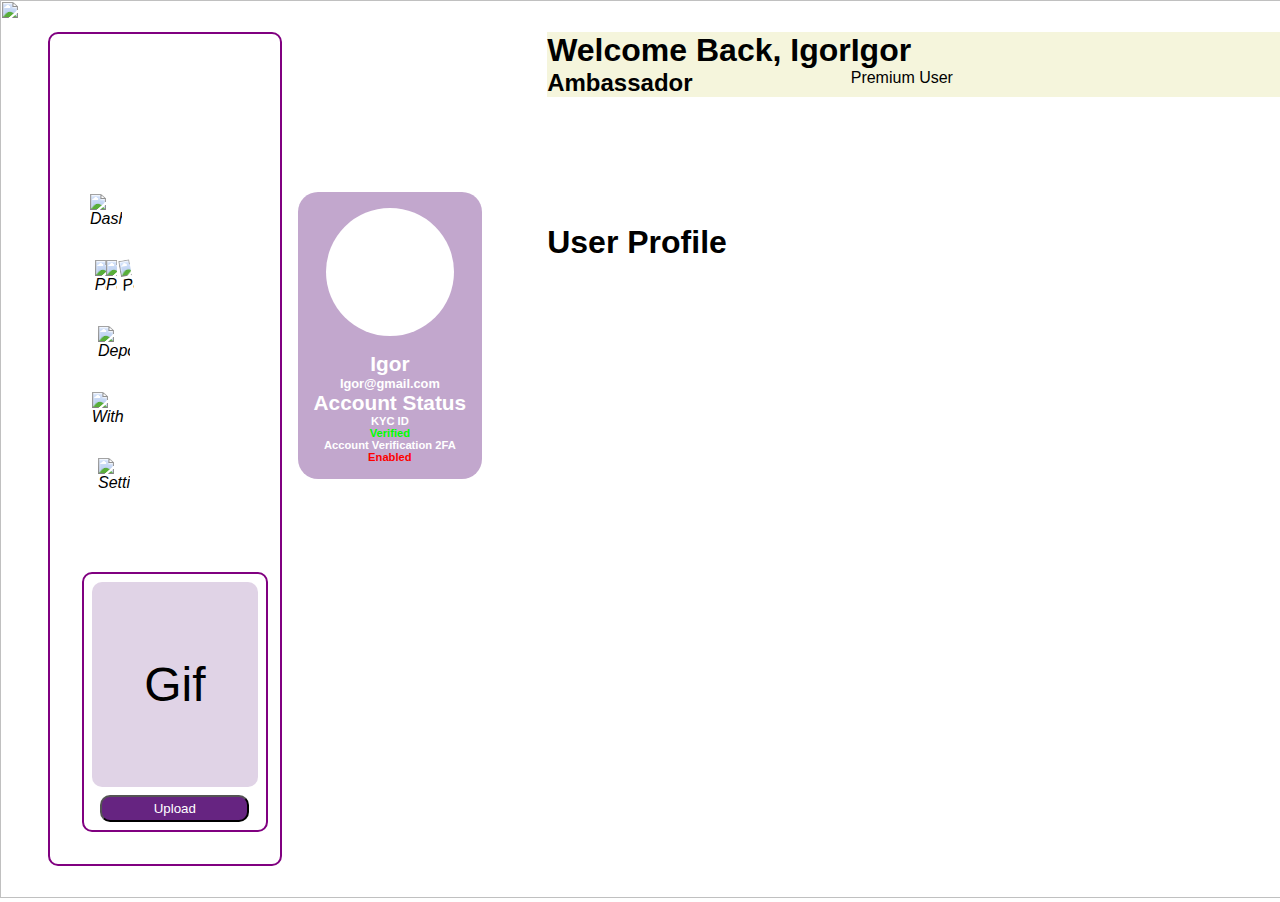
==== UserDashboard.html @ 8603f8ef "User Dashboard Created" ====
<!DOCTYPE html>
<html lang="en">
<head>
    <meta charset="UTF-8">
    <meta http-equiv="X-UA-Compatible" content="IE=edge">
    <meta name="viewport" content="width=device-width, initial-scale=1.0">
    <link rel="stylesheet" href="./CSS/Common.css" />
    <link rel="stylesheet" href="./CSS/dashboard.css" />
    <!-- FontAwesome -->
    <!-- <link rel="stylesheet" href="./CSS/all.css" /> -->
    <!-- Bootstrap -->

    <link href="https://cdn.jsdelivr.net/npm/bootstrap@5.0.2/dist/css/bootstrap.min.css" rel="stylesheet" integrity="sha384-EVSTQN3/azprG1Anm3QDgpJLIm9Nao0Yz1ztcQTwFspd3yD65VohhpuuCOmLASjC" crossorigin="anonymous" />
    <title>User Dashboard</title>
</head>
<body style="padding: 2em 3em">
    <div class="bg-container">
        <img src="./Images/Background-2.png" alt="" class="bg" />
    </div>

    <section class="c-dashboard-container">
        <aside class="c-sidebar-container">
            <nav class="c-sidebar__linkContainer">
                <ul class="c-sidebar">
                    <li class="c-sidebar__item">
                        <i>
                            <img src="./Images/Icons/Dashboard.png" alt="Dashboard" class="c-sidebar__icon">
                        </i>
                        <a class="c-sidebar__link">Dashboard</a>
                    </li>
                    <li class="c-sidebar__item">
                        <i>
                            <img src="./Images/Icons/Packages.png" alt="Package" class="c-sidebar__icon --package-icon">
                            <img src="./Images/Icons/Packages.png" alt="Package" class="c-sidebar__icon --package-icon">
                            <img src="./Images/Icons/Packages.png" alt="Package" class="c-sidebar__icon --package-icon --is-last">
                        </i>
                        <a class="c-sidebar__link ">Package</a>
                    </li>
                    <li class="c-sidebar__item">
                        <i>
                            <img src="./Images/Icons/deposit.png" alt="Deposit" class="c-sidebar__icon">
                        </i>
                        <a class="c-sidebar__link">Deposit</a>
                    </li>
                    <li class="c-sidebar__item">
                        <i>
                            <img src="./Images/Icons/Withdrawl.png" alt="Withdrawl" class="c-sidebar__icon">
                        </i>
                        <a class="c-sidebar__link">Withdrawl</a>
                    </li>
                    <li class="c-sidebar__item">
                        <i>
                            <img src="./Images/Icons/Setting.png" alt="Settings" class="c-sidebar__icon">
                        </i>
                        <a class="c-sidebar__link">Settings</a>
                    </li>
                </ul>
            </nav>
            <section class="c-sidebar__imgContainer">
                <div class="c-sidebar-img">Gif</div>
                <button class="c-sidebar-btn">Upload</button>
            </section>
        </aside>

        <section class="c-user-card">
            <div class="c-user__img"></div>
            <h1 class="c-user__name">Igor</h1>
            <h3 class="c-user__email">Igor@gmail.com</h3>
            <h1 class="c-user__status-head">Account Status</h1>
            <h3 class="c-user__id">KYC ID</h3>
            <h2 class="c-user__status">Verified</h2>
            <h3 class="c-authentication-head">Account Verification 2FA</h3>
            <h2 class="c-authentication-status">Enabled</h2>
        </section>
        <section class="c-welcome-container">
            <div class="c__welcomeContainer">
                <h1 class="c__welcomeHead">Welcome Back, Igor</h1>
                <h2 class="c__welcomeStatus">Ambassador</h2>
            </div>
            <div class="c__profileContainer">
                <div class="c-profile-img"></div>
                <div class="c-profile_details">
                    <h1 class="c_usersName">Igor</h1>
                    <p class="c__userType">Premium User</p>
                </div>
            </div>
        </section>
        <section class="c-page-title-container">
            <h1 class="c-page-title">User Profile</h1>
        </section>
        <section class="c-form-container">
            <form action="" method="post">
                
            </form>
        </section>
    </section>




    <!-- <script src="./JS/all.js"></script> -->
    <script
      src="https://cdn.jsdelivr.net/npm/bootstrap@5.0.2/dist/js/bootstrap.bundle.min.js"
      integrity="sha384-MrcW6ZMFYlzcLA8Nl+NtUVF0sA7MsXsP1UyJoMp4YLEuNSfAP+JcXn/tWtIaxVXM"
      crossorigin="anonymous"
    ></script>
</body>
</html>
---- CSS/Common.css ----
:root{
    --purple: #662481;
}
*{
    margin: 0;
    padding: 0;
    font-family: Arial, Helvetica, sans-serif;
}
::-webkit-scrollbar{
    width: .5em;
}

::-webkit-scrollbar-track{
    background: #141414;
    border: 4px solid transparent;
}
::-webkit-scrollbar-thumb{
    background: #222;
}
body{
    width: 100%;
    padding: 5rem;
    position: relative;
}
.bg-container{
    position: absolute;
    left: 0;
    top: 0;
    width: 100%;
    height: 100%;
    z-index: -2;
}
.bg{
    width: 100%;
    height: 100%;
    object-fit: cover;
    z-index: -999;
}
.c-icon-main-container{
    position: absolute;
    display: flex;
    top: 0;
    right: 0;
    padding: 1em;
    gap: 0.5em;
}
.c-icon-container{
    background-color: #662481;
    padding: 1em;
    border-radius: 50%;
    cursor: pointer;
    transition: all 250ms ease-in-out;
}
.c-icon-container:hover{
    transform: scale(1.05);
    background-color: #6b2b84;
}
.c__icon{
    width: 1.5em;
    aspect-ratio: 1;
}
---- CSS/dashboard.css ----
:root{
    --pt: 10em;
}
.c-dashboard-container{
    display: grid;
    grid-template-columns: repeat(5, 1fr);
    grid-template-rows: repeat(12, auto);
    column-gap: 1em;
}
aside{
    /* width: fit-content; */
    height: fit-content;
    padding: 2em;
    border: 2px solid purple;
    border-radius: 10px;
    padding-top: var(--pt);
    grid-row: 1/13 span;
}
ul{
    padding: 0 !important;
    padding-bottom: 3em !important;
}
.c-sidebar__item{
    width: 10em;
    display: flex;
    place-items: flex-end;
    margin-bottom: 2em;
    gap: 2em;
}
.c-sidebar__icon{
    width: 2em;
}
.--package-icon{
    width: .7em;
    margin: 0;
    padding: 0;
}
.--package-icon.--is-last{
    transform: rotate(-10deg);
    margin-inline-start: 4px;
}
.c-sidebar__link{
    text-align: center !important;
    text-decoration: none;
    color: #fff;
}
.c-sidebar__link:hover{

    color: #aaa;
}
i, a{
    width: 50%;
    display: flex;
    justify-content: center;
    cursor: pointer;
}
a{
    justify-content: center;
    font-weight: bold;
}

/* Sidebar Image */

.c-sidebar__imgContainer{
    width: 100%;
    height: 15em;
    border: 2px solid purple;
    border-radius: 10px;
    padding: .5em;
    display: flex;
    flex-direction: column;
    justify-content: space-between;
    gap: .5em    ;
    grid-row: 2/3;

}
.c-sidebar-img{
    height: 100%;
    background: rgba(102, 36, 129,0.2);
    border-radius: 10px;
    display: flex;
    justify-content: center;
    align-items: center;
    color: #000;
    font-size: 3em;
}
.c-sidebar-btn{
    width: 90%;
    margin-inline: auto;
    background-color: var(--purple);
    color: #fff;
    border-radius: 10px;
    padding: 0.3em 1em;
}

/* User Details Card */

.c-user-card{
    background-color: rgba(102, 36, 129, 0.4);
    width: fit-content;
    padding: 1em;
    margin-top: var(--pt);
    border-radius: 20px;
    grid-row: 1 / 5 span;
}

.c-user__img{
    width: 8em;
    aspect-ratio: 1;
    background: #fff;
    border-radius: 50%;
    margin-inline: auto;
    margin-bottom: 1em;
}

.c-user-card> h1,
.c-user-card> h2,
.c-user-card> h3{
    text-align: center;
    color: #fff;
    font-weight: bold;
}
.c-user__name,
.c-user__status-head{
    font-size: 1.3em;
}
.c-user__email{
    font-size: .8em;
}
.c-user__id,
.c-user__status,
.c-authentication-head,
.c-authentication-status{
    font-size: .7em;
}

h2.c-user__status{
    color: #00ff00;
}
h2.c-authentication-status{
    color:#ff0000;
}

/* Welcome Header */

.c-welcome-container{
    height: fit-content;
    grid-column: 3/6 span;
    grid-row: 1 / 3 span;
    background-color: beige;
    display: flex;
}

.c-page-title-container{
    grid-column: 3/6 span;
    grid-row: 3/4 span;
}

/* Details Form */

.c-form-container{
    grid-column: 3/6;
    grid-row: 5 / 13;
}
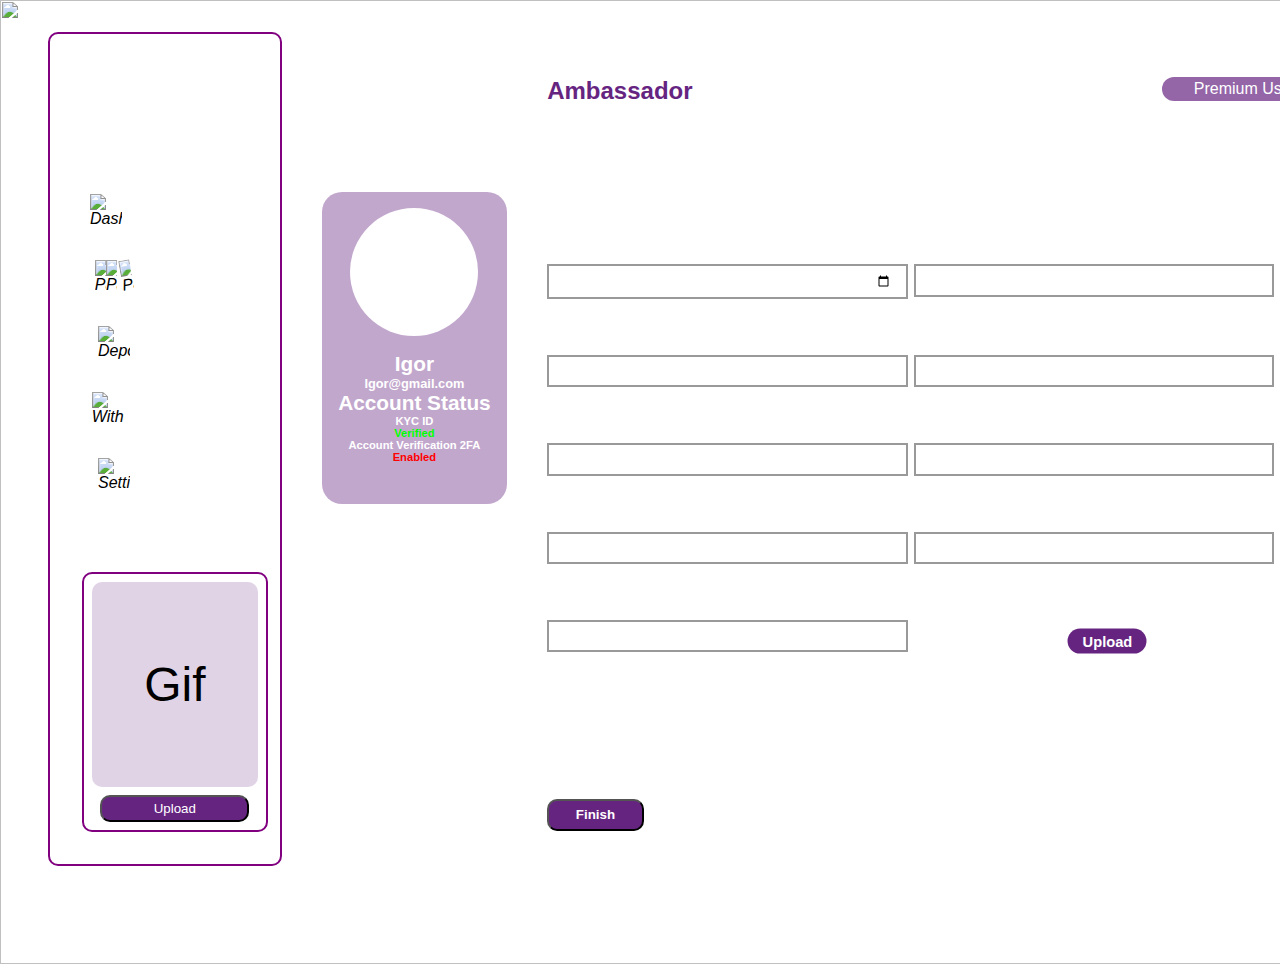
==== commit ff4182f5: "User Dashboard Completed" ====
--- a/UserDashboard.html
+++ b/UserDashboard.html
@@ -74,13 +74,13 @@
         </section>
         <section class="c-welcome-container">
             <div class="c__welcomeContainer">
-                <h1 class="c__welcomeHead">Welcome Back, Igor</h1>
+                <h1 class="c__welcomeHead">Welcome Back, <span class="c-user-name">Igor</span></h1>
                 <h2 class="c__welcomeStatus">Ambassador</h2>
             </div>
             <div class="c__profileContainer">
                 <div class="c-profile-img"></div>
                 <div class="c-profile_details">
-                    <h1 class="c_usersName">Igor</h1>
+                    <h1 class="c__usersName">Igor</h1>
                     <p class="c__userType">Premium User</p>
                 </div>
             </div>
@@ -89,9 +89,21 @@
             <h1 class="c-page-title">User Profile</h1>
         </section>
         <section class="c-form-container">
-            <form action="" method="post">
-                
+            <form action="" method="post" class="c-form">
+                <div class="c-form-input-container"><label for="dob" class="c__label">Date of Birth</label><input type="date" class="c-form__input"></div>
+                <div class="c-form-input-container"><label for="id-number" class="c__label">Id Number</label><input type="number" class="c-form__input"></div>
+                <div class="c-form-input-container"><label for="address" class="c__label">Address</label><input type="text" class="c-form__input"></div>
+                <div class="c-form-input-container"><label for="city" class="c__label">City</label><input type="text" class="c-form__input"></div>
+                <div class="c-form-input-container"><label for="z-code" class="c__label">Zip Code</label><input type="number" class="c-form__input"></div>
+                <div class="c-form-input-container"><label for="contry" class="c__label">country</label><input type="text" class="c-form__input"></div>
+                <div class="c-form-input-container"><label for="phon" class="c__label">Phone Number</label><input type="phone" class="c-form__input"></div>
+                <div class="c-form-input-container"><label for="email" class="c__label">Email</label><input type="email" class="c-form__input"></div>
+                <div class="c-form-input-container"><label for="pin" class="c__label">Pin Code</label><input type="number" class="c-form__input"></div>
+                <div class="c-form-input-container"><label for="id" class="c__label">Upload ID</label><input type="file" class="c-form_input --file-input"></div>
             </form>
+        </section>
+        <section class="c-form-submit">
+            <input type="submit" value="Finish" class="c-form__btn" name="update">
         </section>
     </section>
 
--- a/CSS/dashboard.css
+++ b/CSS/dashboard.css
@@ -6,6 +6,7 @@
     grid-template-columns: repeat(5, 1fr);
     grid-template-rows: repeat(12, auto);
     column-gap: 1em;
+    min-height: 100vh;
 }
 aside{
     /* width: fit-content; */
@@ -102,6 +103,7 @@
     margin-top: var(--pt);
     border-radius: 20px;
     grid-row: 1 / 5 span;
+    justify-self: center;
 }
 
 .c-user__img{
@@ -147,18 +149,121 @@
     height: fit-content;
     grid-column: 3/6 span;
     grid-row: 1 / 3 span;
-    background-color: beige;
-    display: flex;
-}
+    display: flex;
+    justify-content: space-between;
+}
+
+.c__welcomeHead{
+    font-size: 2.5em;
+    color: #fff;
+}
+.c-user-name{
+    font-family: arial;
+    font-weight: bolder;
+}
+.c__welcomeStatus{
+    color: var(--purple);
+}
+.c__profileContainer{
+    display: flex;
+    align-items: center;
+    gap: 1em;
+}
+.c-profile-img{
+    width: 3.2em;
+    height: 3.2em;
+    aspect-ratio: 1/1;
+    border: 2px solid #fff;
+    border-radius: 10px;
+}
+.c__usersName{
+    font-size: 2em;
+    padding: 0 0.3em;
+    margin: 2px !important;
+    color: #fff;
+}
+.c__userType{
+    font-size: 1em;
+    background-color: rgba(102, 36, 129, 0.7);
+    color: #fff;
+    padding: 0.2em 2em;
+    border-radius: 20px;
+    margin: 0 !important;
+}
+
+/* Page title */
 
 .c-page-title-container{
     grid-column: 3/6 span;
-    grid-row: 3/4 span;
+    grid-row: 2/4 span;
+    align-self: flex-start;
+}
+.c-page-title{
+    color: #fff;
 }
 
 /* Details Form */
 
 .c-form-container{
+    grid-column: 3 / 6;
+    grid-row: 3 / 11;
+}
+.c-form{
+    display: grid;
+    grid-template-columns: repeat(2, 1fr);
+    grid-row-gap: 2em;
+}
+.c__label{
+    display: block;
+    color: #fff;
+    font-weight: bold;
+    font-size: 1.3em;
+}
+.c-form__input{
+    width: 90%;
+    background-color: transparent;
+    color: #fff;
+    border: 2px solid #999999;
+    padding: 0.5em 1em;
+}
+.--file-input{
+    position: relative;
+    color: transparent;
+    width: 100%;
+    padding: 0.8em;
+}
+.--file-input::-webkit-file-upload-button{
+    visibility: hidden;
+}
+.--file-input::before{
+    content: 'Upload';
+    display: inline-block;
+    background-color: var(--purple);
+    -webkit-user-select: none;
+    cursor: pointer;
+    color: #fff;
+    font-weight: bold;
+    font-size: 1.1em;
+    margin: 0 auto;
+    padding: 0.3em 1em;
+    border-radius: 20px;
+    width: fit-content;
+    outline: none;
+    position: absolute;
+    left: 50%;
+    top: 50%;
+    transform: translate(-50%, -50%);
+}
+
+.c-form-submit{
     grid-column: 3/6;
-    grid-row: 5 / 13;
+    grid-row: 12/13;
+    padding-block: 5em;
+}
+.c-form__btn{
+    background-color: var(--purple);
+    color: #fff;
+    padding: 0.5em 2em;
+    border-radius: 10px;
+    font-weight: bold;
 }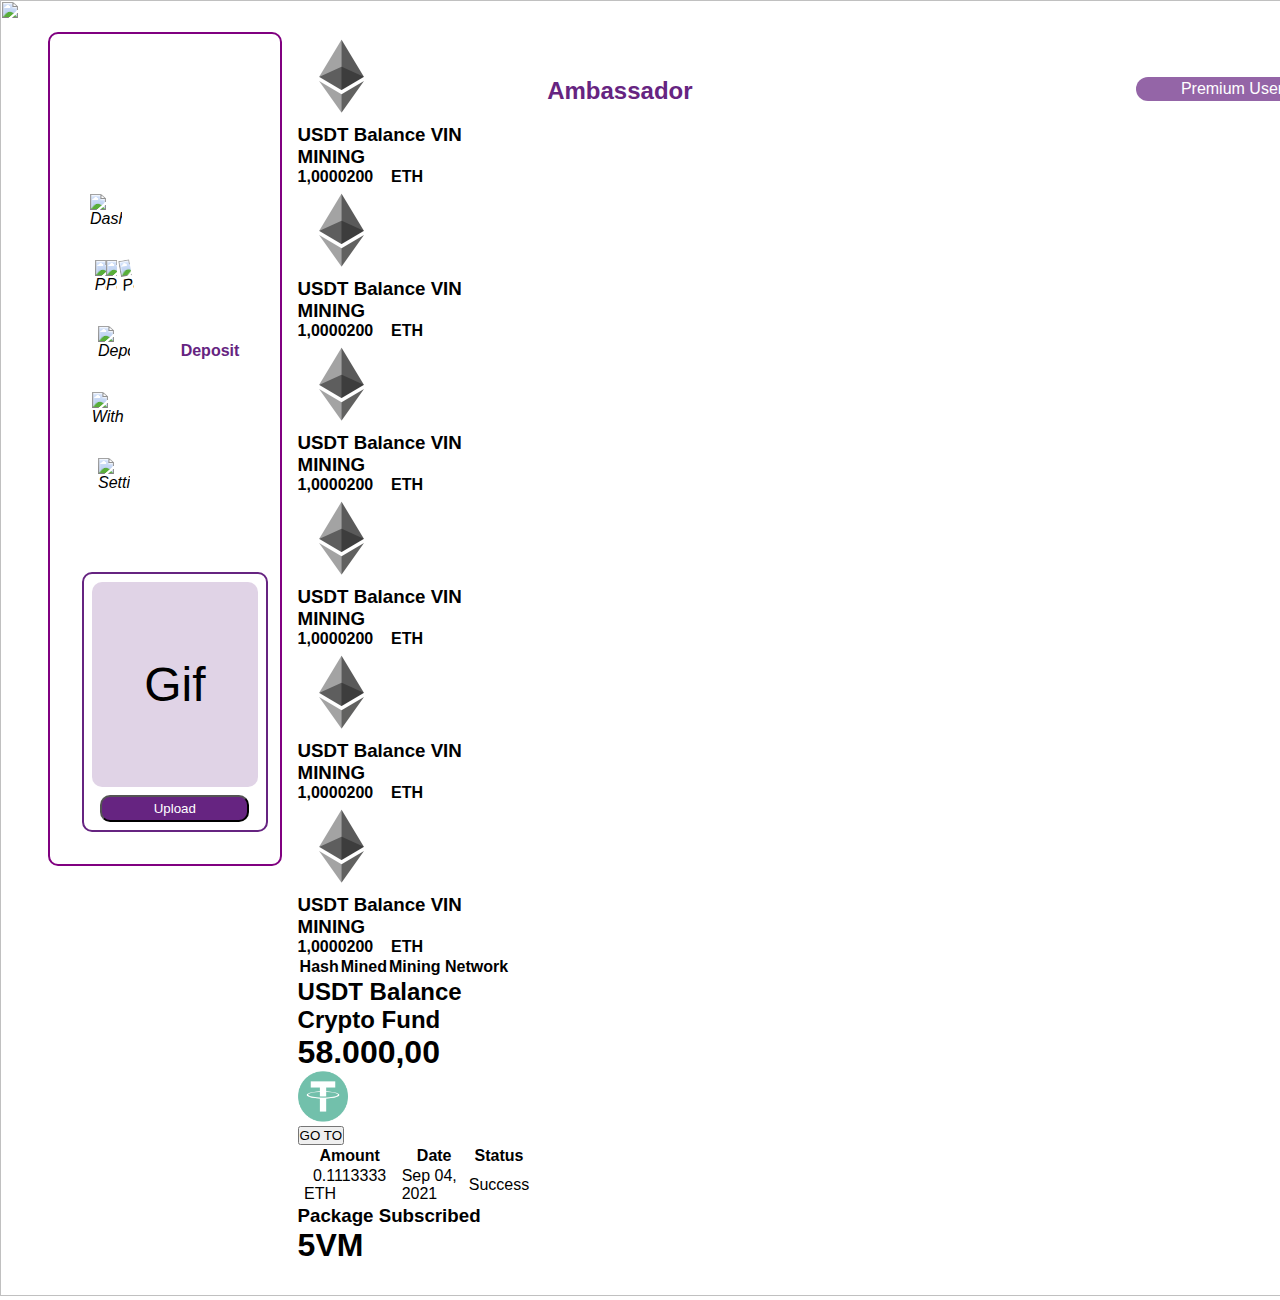
==== commit 7f273b9a: "User Dashboard Created" ====
--- a/UserDashboard.html
+++ b/UserDashboard.html
@@ -1,114 +1,242 @@
 <!DOCTYPE html>
 <html lang="en">
-<head>
-    <meta charset="UTF-8">
-    <meta http-equiv="X-UA-Compatible" content="IE=edge">
-    <meta name="viewport" content="width=device-width, initial-scale=1.0">
+  <head>
+    <meta charset="UTF-8" />
+    <meta http-equiv="X-UA-Compatible" content="IE=edge" />
+    <meta name="viewport" content="width=device-width, initial-scale=1.0" />
     <link rel="stylesheet" href="./CSS/Common.css" />
-    <link rel="stylesheet" href="./CSS/dashboard.css" />
+    <link rel="stylesheet" href="./CSS/dashboardCommon.css" />
+    <link rel="stylesheet" href="./css/userdashboard.css" />
+    <link rel="shortcut icon" href="./Images/logo.png" type="image/x-icon" />
     <!-- FontAwesome -->
     <!-- <link rel="stylesheet" href="./CSS/all.css" /> -->
     <!-- Bootstrap -->
 
-    <link href="https://cdn.jsdelivr.net/npm/bootstrap@5.0.2/dist/css/bootstrap.min.css" rel="stylesheet" integrity="sha384-EVSTQN3/azprG1Anm3QDgpJLIm9Nao0Yz1ztcQTwFspd3yD65VohhpuuCOmLASjC" crossorigin="anonymous" />
-    <title>User Dashboard</title>
-</head>
-<body style="padding: 2em 3em">
+    <link
+      href="https://cdn.jsdelivr.net/npm/bootstrap@5.0.2/dist/css/bootstrap.min.css"
+      rel="stylesheet"
+      integrity="sha384-EVSTQN3/azprG1Anm3QDgpJLIm9Nao0Yz1ztcQTwFspd3yD65VohhpuuCOmLASjC"
+      crossorigin="anonymous"
+    />
+    <title>User Dashboard | Vin Mining | Start Mining With Us</title>
+  </head>
+
+  <body style="padding: 2em 3em">
     <div class="bg-container">
-        <img src="./Images/Background-2.png" alt="" class="bg" />
+      <img src="./Images/Background-2.png" alt="" class="bg" />
     </div>
 
     <section class="c-dashboard-container">
-        <aside class="c-sidebar-container">
-            <nav class="c-sidebar__linkContainer">
-                <ul class="c-sidebar">
-                    <li class="c-sidebar__item">
-                        <i>
-                            <img src="./Images/Icons/Dashboard.png" alt="Dashboard" class="c-sidebar__icon">
-                        </i>
-                        <a class="c-sidebar__link">Dashboard</a>
-                    </li>
-                    <li class="c-sidebar__item">
-                        <i>
-                            <img src="./Images/Icons/Packages.png" alt="Package" class="c-sidebar__icon --package-icon">
-                            <img src="./Images/Icons/Packages.png" alt="Package" class="c-sidebar__icon --package-icon">
-                            <img src="./Images/Icons/Packages.png" alt="Package" class="c-sidebar__icon --package-icon --is-last">
-                        </i>
-                        <a class="c-sidebar__link ">Package</a>
-                    </li>
-                    <li class="c-sidebar__item">
-                        <i>
-                            <img src="./Images/Icons/deposit.png" alt="Deposit" class="c-sidebar__icon">
-                        </i>
-                        <a class="c-sidebar__link">Deposit</a>
-                    </li>
-                    <li class="c-sidebar__item">
-                        <i>
-                            <img src="./Images/Icons/Withdrawl.png" alt="Withdrawl" class="c-sidebar__icon">
-                        </i>
-                        <a class="c-sidebar__link">Withdrawl</a>
-                    </li>
-                    <li class="c-sidebar__item">
-                        <i>
-                            <img src="./Images/Icons/Setting.png" alt="Settings" class="c-sidebar__icon">
-                        </i>
-                        <a class="c-sidebar__link">Settings</a>
-                    </li>
-                </ul>
-            </nav>
-            <section class="c-sidebar__imgContainer">
-                <div class="c-sidebar-img">Gif</div>
-                <button class="c-sidebar-btn">Upload</button>
-            </section>
-        </aside>
-
-        <section class="c-user-card">
-            <div class="c-user__img"></div>
-            <h1 class="c-user__name">Igor</h1>
-            <h3 class="c-user__email">Igor@gmail.com</h3>
-            <h1 class="c-user__status-head">Account Status</h1>
-            <h3 class="c-user__id">KYC ID</h3>
-            <h2 class="c-user__status">Verified</h2>
-            <h3 class="c-authentication-head">Account Verification 2FA</h3>
-            <h2 class="c-authentication-status">Enabled</h2>
+      <aside class="c-sidebar-container">
+        <nav class="c-sidebar__linkContainer">
+          <ul class="c-sidebar">
+            <li class="c-sidebar__item">
+              <i>
+                <img
+                  src="./Images/Icons/Dashboard.png"
+                  alt="Dashboard"
+                  class="c-sidebar__icon"
+                />
+              </i>
+              <a class="c-sidebar__link">Dashboard</a>
+            </li>
+            <li class="c-sidebar__item">
+              <i>
+                <img
+                  src="./Images/Icons/Packages.png"
+                  alt="Package"
+                  class="c-sidebar__icon --package-icon"
+                />
+                <img
+                  src="./Images/Icons/Packages.png"
+                  alt="Package"
+                  class="c-sidebar__icon --package-icon"
+                />
+                <img
+                  src="./Images/Icons/Packages.png"
+                  alt="Package"
+                  class="c-sidebar__icon --package-icon --is-last"
+                />
+              </i>
+              <a class="c-sidebar__link" href="./package.html">Package</a>
+            </li>
+            <li class="c-sidebar__item --active">
+              <i>
+                <img
+                  src="./Images/Icons/deposit.png"
+                  alt="Deposit"
+                  class="c-sidebar__icon"
+                />
+              </i>
+              <a class="c-sidebar__link" href="./Deposit.html">Deposit</a>
+            </li>
+            <li class="c-sidebar__item">
+              <i>
+                <img
+                  src="./Images/Icons/Withdrawl.png"
+                  alt="Withdrawl"
+                  class="c-sidebar__icon"
+                />
+              </i>
+              <a class="c-sidebar__link">Withdrawl</a>
+            </li>
+            <li class="c-sidebar__item">
+              <i>
+                <img
+                  src="./Images/Icons/Setting.png"
+                  alt="Settings"
+                  class="c-sidebar__icon"
+                />
+              </i>
+              <a class="c-sidebar__link" href="./UserDashboard.html"
+                >Settings</a
+              >
+            </li>
+          </ul>
+        </nav>
+        <section class="c-sidebar__imgContainer">
+          <div class="c-sidebar-img">Gif</div>
+          <button class="c-sidebar-btn">Upload</button>
         </section>
-        <section class="c-welcome-container">
-            <div class="c__welcomeContainer">
-                <h1 class="c__welcomeHead">Welcome Back, <span class="c-user-name">Igor</span></h1>
-                <h2 class="c__welcomeStatus">Ambassador</h2>
-            </div>
-            <div class="c__profileContainer">
-                <div class="c-profile-img"></div>
-                <div class="c-profile_details">
-                    <h1 class="c__usersName">Igor</h1>
-                    <p class="c__userType">Premium User</p>
-                </div>
-            </div>
-        </section>
-        <section class="c-page-title-container">
-            <h1 class="c-page-title">User Profile</h1>
-        </section>
-        <section class="c-form-container">
-            <form action="" method="post" class="c-form">
-                <div class="c-form-input-container"><label for="dob" class="c__label">Date of Birth</label><input type="date" class="c-form__input"></div>
-                <div class="c-form-input-container"><label for="id-number" class="c__label">Id Number</label><input type="number" class="c-form__input"></div>
-                <div class="c-form-input-container"><label for="address" class="c__label">Address</label><input type="text" class="c-form__input"></div>
-                <div class="c-form-input-container"><label for="city" class="c__label">City</label><input type="text" class="c-form__input"></div>
-                <div class="c-form-input-container"><label for="z-code" class="c__label">Zip Code</label><input type="number" class="c-form__input"></div>
-                <div class="c-form-input-container"><label for="contry" class="c__label">country</label><input type="text" class="c-form__input"></div>
-                <div class="c-form-input-container"><label for="phon" class="c__label">Phone Number</label><input type="phone" class="c-form__input"></div>
-                <div class="c-form-input-container"><label for="email" class="c__label">Email</label><input type="email" class="c-form__input"></div>
-                <div class="c-form-input-container"><label for="pin" class="c__label">Pin Code</label><input type="number" class="c-form__input"></div>
-                <div class="c-form-input-container"><label for="id" class="c__label">Upload ID</label><input type="file" class="c-form_input --file-input"></div>
-            </form>
-        </section>
-        <section class="c-form-submit">
-            <input type="submit" value="Finish" class="c-form__btn" name="update">
-        </section>
+      </aside>
+      <section class="c-welcome-container">
+        <div class="c__welcomeContainer">
+          <h1 class="c__welcomeHead">
+            Welcome Back, <span class="c-user-name">Igor</span>
+          </h1>
+          <h2 class="c__welcomeStatus">Ambassador</h2>
+        </div>
+        <div class="c__profileContainer">
+          <div class="c-profile-img"></div>
+          <div class="c-profile_details">
+            <h1 class="c__usersName">Igor</h1>
+            <p class="c__userType">Premium User</p>
+          </div>
+        </div>
+      </section>
+      <section class="c-main-dashboard-container">
+        <div class="c-package-cards-container">
+          <div class="c-package-card">
+            <div class="c-package-details">
+              <img
+                src="./Images/Etherium-black.png"
+                alt="Green T"
+                class="c__package-img"
+              />
+              <div class="c__details">
+                <h3 class="c-details__title">USDT Balance VIN MINING</h3>
+                <h4 class="c__package-balance">1,0000200 &nbsp;&nbsp; ETH</h4>
+              </div>
+            </div>
+          </div>
+          <div class="c-package-card">
+            <div class="c-package-details">
+              <img
+                src="./Images/Etherium-black.png"
+                alt="Green T"
+                class="c__package-img"
+              />
+              <div class="c__details">
+                <h3 class="c-details__title">USDT Balance VIN MINING</h3>
+                <h4 class="c__package-balance">1,0000200 &nbsp;&nbsp; ETH</h4>
+              </div>
+            </div>
+          </div>
+          <div class="c-package-card">
+            <div class="c-package-details">
+              <img
+                src="./Images/Etherium-black.png"
+                alt="Green T"
+                class="c__package-img"
+              />
+              <div class="c__details">
+                <h3 class="c-details__title">USDT Balance VIN MINING</h3>
+                <h4 class="c__package-balance">1,0000200 &nbsp;&nbsp; ETH</h4>
+              </div>
+            </div>
+          </div>
+          <div class="c-package-card">
+            <div class="c-package-details">
+              <img
+                src="./Images/Etherium-black.png"
+                alt="Green T"
+                class="c__package-img"
+              />
+              <div class="c__details">
+                <h3 class="c-details__title">USDT Balance VIN MINING</h3>
+                <h4 class="c__package-balance">1,0000200 &nbsp;&nbsp; ETH</h4>
+              </div>
+            </div>
+          </div>
+          <div class="c-package-card">
+            <div class="c-package-details">
+              <img
+                src="./Images/Etherium-black.png"
+                alt="Green T"
+                class="c__package-img"
+              />
+              <div class="c__details">
+                <h3 class="c-details__title">USDT Balance VIN MINING</h3>
+                <h4 class="c__package-balance">1,0000200 &nbsp;&nbsp; ETH</h4>
+              </div>
+            </div>
+          </div>
+          <div class="c-package-card">
+            <div class="c-package-details">
+              <img
+                src="./Images/Etherium-black.png"
+                alt="Green T"
+                class="c__package-img"
+              />
+              <div class="c__details">
+                <h3 class="c-details__title">USDT Balance VIN MINING</h3>
+                <h4 class="c__package-balance">1,0000200 &nbsp;&nbsp; ETH</h4>
+              </div>
+            </div>
+          </div>
+        </div>
+        <div class="c-dashboard">
+          <div class="c__user-packages">
+            <table class="c-packages-table table text-white">
+              <tr>
+                <th>Hash</th>
+                <th>Mined</th>
+                <th>Mining Network</th>
+              </tr>
+            </table>
+          </div>
+          <div class="c__balance-card">
+            <h2 class="c__balance-title">USDT Balance Crypto Fund</h2>
+            <div class="c__balance-container">
+              <h1 class="c__balance">58.000,00</h1>
+              <img src="./Images/GreenT.png" width="50" class="c__balance-icon" />
+            </div>
+            <button class="c__balance-btn">GO TO</button>
+          </div>
+          <div class="c__transactions">
+            <table class="c-transaction-table table text-white">
+              <tr class="table-head">
+                <th>Amount</th>
+                <th>Date</th>
+                <th>Status</th>
+              </tr>
+              <tr>
+                <td>
+                  <img src="c-transaction-icon" alt="" /> &nbsp; 0.1113333
+                  &nbsp;ETH
+                </td>
+                <td>Sep 04, 2021</td>
+                <td>Success</td>
+              </tr>
+            </table>
+          </div>
+          <div class="c__subd-package">
+              <h3 class="c__package-head">Package Subscribed</h3>
+              <h1 class="c__package-title">5VM</h1>
+          </div>
+        </div>
     </section>
-
-
-
+    </section>
 
     <!-- <script src="./JS/all.js"></script> -->
     <script
@@ -116,5 +244,5 @@
       integrity="sha384-MrcW6ZMFYlzcLA8Nl+NtUVF0sA7MsXsP1UyJoMp4YLEuNSfAP+JcXn/tWtIaxVXM"
       crossorigin="anonymous"
     ></script>
-</body>
-</html>+  </body>
+</html>
--- a/CSS/dashboardCommon.css
+++ b/CSS/dashboardCommon.css
@@ -0,0 +1,228 @@
+:root{
+    --pt: 10em;
+}
+.c-dashboard-container{
+    display: grid;
+    grid-template-columns: repeat(5, 1fr);
+    grid-template-rows: repeat(12, auto);
+    column-gap: 1em;
+    min-height: 100vh;
+}
+aside{
+    /* width: fit-content; */
+    height: fit-content;
+    padding: 2em;
+    border: 2px solid purple;
+    border-radius: 10px;
+    padding-top: var(--pt);
+    grid-row: 1 / 13 span;
+}
+ul{
+    padding: 0 !important;
+    padding-bottom: 3em !important;
+}
+.c-sidebar__item{
+    width: 10em;
+    display: flex;
+    place-items: flex-end;
+    margin-bottom: 2em;
+    gap: 2em;
+}
+.c-sidebar__icon{
+    width: 2em;
+}
+.--package-icon{
+    width: .7em;
+    margin: 0;
+    padding: 0;
+}
+.--package-icon.--is-last{
+    transform: rotate(-10deg);
+    margin-inline-start: 4px;
+}
+.c-sidebar__link{
+    text-align: center !important;
+    text-decoration: none;
+    color: #fff;
+}
+.--active > a{
+    color: var(--purple);
+}
+.c-sidebar__link:hover{
+
+    color: #aaa;
+}
+i, a{
+    width: 50%;
+    display: flex;
+    justify-content: center;
+    cursor: pointer;
+}
+a{
+    justify-content: center;
+    font-weight: bold;
+}
+
+
+/* Sidebar Image */
+
+.c-sidebar__imgContainer{
+    width: 100%;
+    height: 15em;
+    border: 2px solid var(--purple);
+    border-radius: 10px;
+    padding: .5em;
+    display: flex;
+    flex-direction: column;
+    justify-content: space-between;
+    gap: .5em    ;
+    grid-row: 2/3;
+
+}
+.c-sidebar-img{
+    height: 100%;
+    background: rgba(102, 36, 129,0.2);
+    border-radius: 10px;
+    display: flex;
+    justify-content: center;
+    align-items: center;
+    color: #000;
+    font-size: 3em;
+}
+.c-sidebar-btn{
+    width: 90%;
+    margin-inline: auto;
+    background-color: var(--purple);
+    color: #fff;
+    border-radius: 10px;
+    padding: 0.3em 1em;
+}
+
+
+/* Welcome Header */
+
+.c-welcome-container{
+    height: fit-content;
+    grid-column: 3/6 span;
+    grid-row: 1 / 2 span;
+    display: flex;
+    justify-content: space-between;
+}
+
+.c__welcomeHead{
+    font-size: 2.5em;
+    color: #fff;
+}
+.c-user-name{
+    font-family: arial;
+    font-weight: bolder;
+}
+.c__welcomeStatus{
+    color: var(--purple);
+}
+.c__profileContainer{
+    display: flex;
+    align-items: center;
+    gap: 1em;
+}
+.c-profile-img{
+    width: 3.2em;
+    height: 3.2em;
+    aspect-ratio: 1/1;
+    border: 2px solid #fff;
+    border-radius: 10px;
+}
+.c__usersName{
+    font-size: 2em;
+    padding: 0 0.3em;
+    margin: 2px !important;
+    color: #fff;
+}
+.c__userType{
+    overflow: hidden;
+    min-width: 8em;
+    font-size: 1em;
+    background-color: rgba(102, 36, 129, 0.7);
+    color: #fff;
+    padding: 0.2em 2em;
+    border-radius: 20px;
+    margin: 0 !important;
+    white-space: nowrap;
+    text-overflow: ellipsis;
+    text-align: center;
+}
+
+/* Page title */
+.c-page-title-container{
+    height: 25vh;
+    grid-row: 3/4 span;
+    grid-column: 3/5 span;
+}
+/* .c-page-title-container{
+    grid-column: 3/6 span;
+    grid-row: 2/4 span;
+    align-self: flex-start;
+} */
+.c-page-title{
+    color: #fff;
+}
+/* Details Form */
+
+.c-form-container{
+    grid-column: 3/6;
+    grid-row: 5/11;
+}
+.c-form{
+    display: grid;
+    grid-row-gap: 2em;
+}
+.c__label{
+    display: block;
+    color: #fff;
+    font-weight: bold;
+    font-size: 1.3em;
+}
+.c-form__input{
+    width: 90%;
+    background-color: transparent;
+    color: #fff;
+    border: 2px solid #999999;
+    padding: 0.5em 1em;
+}
+.--file-input{
+    position: relative;
+    color: transparent;
+    width: 100%;
+    padding: 0.8em;
+}
+.--file-input::-webkit-file-upload-button{
+    visibility: hidden;
+}
+.--file-input::before{
+    content: 'Upload';
+    display: inline-block;
+    background-color: var(--purple);
+    -webkit-user-select: none;
+    cursor: pointer;
+    color: #fff;
+    font-weight: bold;
+    font-size: 1.1em;
+    margin: 0 auto;
+    padding: 0.3em 1em;
+    border-radius: 20px;
+    width: fit-content;
+    outline: none;
+    position: absolute;
+    left: 50%;
+    top: 50%;
+    transform: translate(-50%, -50%);
+}
+
+
+.c-form__btn{
+    background-color: var(--purple);
+    color: #fff;
+    padding: 0.5em 2em;
+    border-radius: 10px;
+    font-weight: bold;
+}